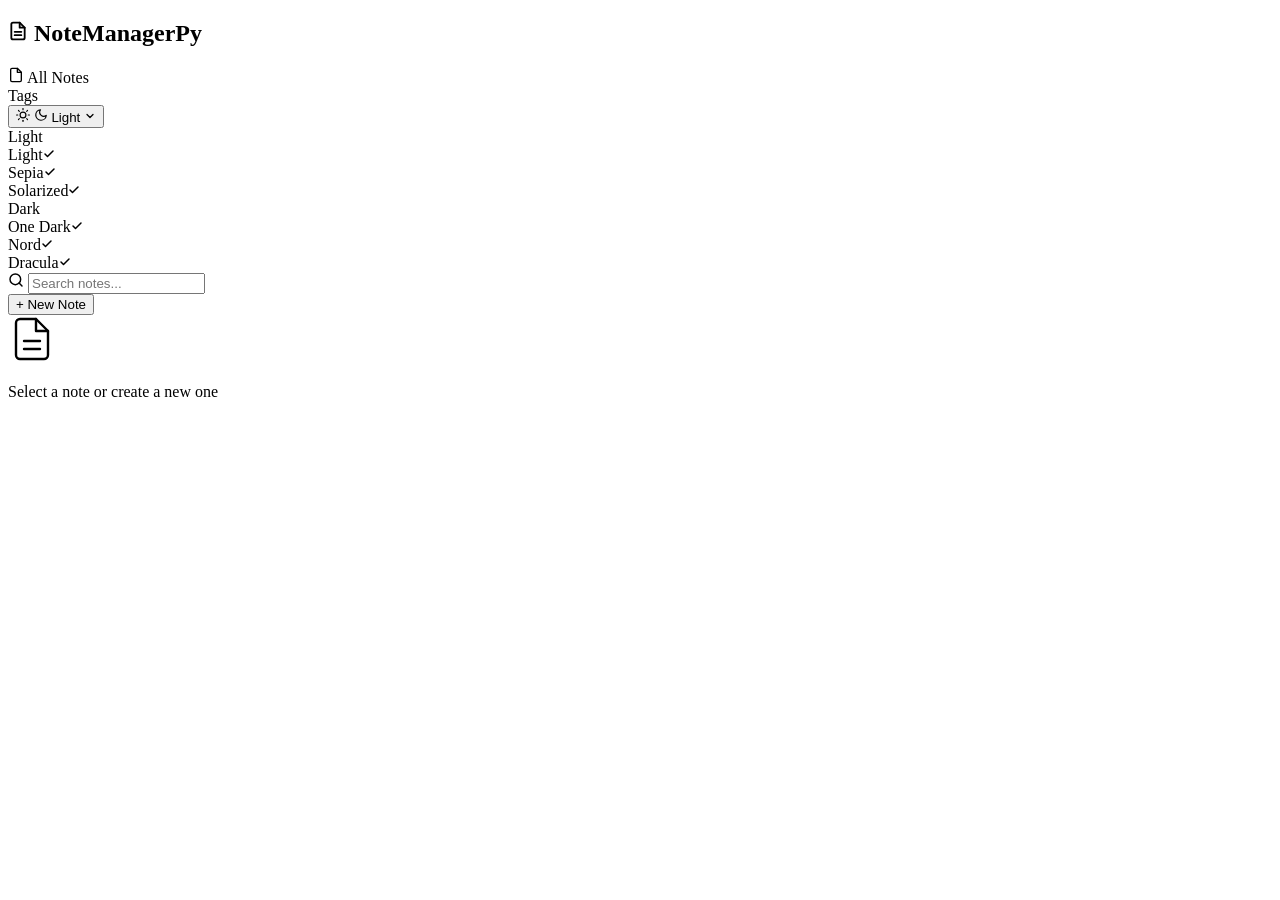
==== src/templates/index.html @ cfad1e3e "Initial commit: Flask note manager with three-panel SPA, 6 themes, portable onedir build" ====
<!DOCTYPE html>
<html lang="en" data-theme="light">
<head>
<meta charset="UTF-8">
<meta name="viewport" content="width=device-width, initial-scale=1.0">
<title>NoteManagerPy</title>
<link rel="icon" type="image/svg+xml" href="/static/icon.svg">
<link rel="alternate icon" href="/static/favicon.ico">
<link rel="stylesheet" href="/static/style.css">
</head>
<body>
<div id="app">
  <aside id="sidebar">
    <div class="sidebar-header">
      <h1><span class="logo-icon"><svg width="20" height="20" viewBox="0 0 24 24" fill="none" stroke="currentColor" stroke-width="2.2" stroke-linecap="round" stroke-linejoin="round"><path d="M14 2H6a2 2 0 0 0-2 2v16a2 2 0 0 0 2 2h12a2 2 0 0 0 2-2V8z"/><polyline points="14 2 14 8 20 8"/><line x1="16" y1="13" x2="8" y2="13"/><line x1="16" y1="17" x2="8" y2="17"/></svg></span> NoteManagerPy</h1>
    </div>
    <nav id="sidebar-nav">
      <div class="sidebar-item ripple active" data-tag="">
        <span class="item-icon"><svg width="16" height="16" viewBox="0 0 24 24" fill="none" stroke="currentColor" stroke-width="2" stroke-linecap="round" stroke-linejoin="round"><path d="M14 2H6a2 2 0 0 0-2 2v16a2 2 0 0 0 2 2h12a2 2 0 0 0 2-2V8z"/><polyline points="14 2 14 8 20 8"/></svg></span>
        All Notes
        <span class="count" id="all-count"></span>
      </div>
      <div class="sidebar-divider"></div>
      <div class="sidebar-label">Tags</div>
      <div id="tag-list"></div>
    </nav>
    <div class="sidebar-footer">
      <div class="theme-switcher">
        <button class="theme-btn" id="theme-btn">
          <svg class="icon-sun" width="14" height="14" viewBox="0 0 24 24" fill="none" stroke="currentColor" stroke-width="2" stroke-linecap="round" stroke-linejoin="round"><circle cx="12" cy="12" r="5"/><line x1="12" y1="1" x2="12" y2="3"/><line x1="12" y1="21" x2="12" y2="23"/><line x1="4.22" y1="4.22" x2="5.64" y2="5.64"/><line x1="18.36" y1="18.36" x2="19.78" y2="19.78"/><line x1="1" y1="12" x2="3" y2="12"/><line x1="21" y1="12" x2="23" y2="12"/><line x1="4.22" y1="19.78" x2="5.64" y2="18.36"/><line x1="18.36" y1="5.64" x2="19.78" y2="4.22"/></svg>
          <svg class="icon-moon" width="14" height="14" viewBox="0 0 24 24" fill="none" stroke="currentColor" stroke-width="2" stroke-linecap="round" stroke-linejoin="round"><path d="M21 12.79A9 9 0 1 1 11.21 3 7 7 0 0 0 21 12.79z"/></svg>
          <span id="theme-label">Light</span>
          <svg class="chevron" width="12" height="12" viewBox="0 0 24 24" fill="none" stroke="currentColor" stroke-width="2.5" stroke-linecap="round" stroke-linejoin="round"><polyline points="6 9 12 15 18 9"/></svg>
        </button>
        <div class="theme-dropdown" id="theme-dropdown">
          <div class="theme-group-label">Light</div>
          <div class="theme-option active" data-theme="light"><span class="theme-swatch" style="background:#f5f5f7;border-color:#b0b0b4"></span>Light<span class="check"><svg width="12" height="12" viewBox="0 0 24 24" fill="none" stroke="currentColor" stroke-width="3" stroke-linecap="round" stroke-linejoin="round"><polyline points="20 6 9 17 4 12"/></svg></span></div>
          <div class="theme-option" data-theme="sepia"><span class="theme-swatch" style="background:#fbf7f0;border-color:#e0d5c4"></span>Sepia<span class="check"><svg width="12" height="12" viewBox="0 0 24 24" fill="none" stroke="currentColor" stroke-width="3" stroke-linecap="round" stroke-linejoin="round"><polyline points="20 6 9 17 4 12"/></svg></span></div>
          <div class="theme-option" data-theme="solarized-light"><span class="theme-swatch" style="background:#fdf6e3;border-color:#cdc7b3"></span>Solarized<span class="check"><svg width="12" height="12" viewBox="0 0 24 24" fill="none" stroke="currentColor" stroke-width="3" stroke-linecap="round" stroke-linejoin="round"><polyline points="20 6 9 17 4 12"/></svg></span></div>
          <div class="theme-group-label">Dark</div>
          <div class="theme-option" data-theme="one-dark"><span class="theme-swatch" style="background:#21252b;border-color:#3e4451"></span>One Dark<span class="check"><svg width="12" height="12" viewBox="0 0 24 24" fill="none" stroke="currentColor" stroke-width="3" stroke-linecap="round" stroke-linejoin="round"><polyline points="20 6 9 17 4 12"/></svg></span></div>
          <div class="theme-option" data-theme="nord"><span class="theme-swatch" style="background:#3b4252;border-color:#4c566a"></span>Nord<span class="check"><svg width="12" height="12" viewBox="0 0 24 24" fill="none" stroke="currentColor" stroke-width="3" stroke-linecap="round" stroke-linejoin="round"><polyline points="20 6 9 17 4 12"/></svg></span></div>
          <div class="theme-option" data-theme="dracula"><span class="theme-swatch" style="background:#1e1f29;border-color:#3d3e4f"></span>Dracula<span class="check"><svg width="12" height="12" viewBox="0 0 24 24" fill="none" stroke="currentColor" stroke-width="3" stroke-linecap="round" stroke-linejoin="round"><polyline points="20 6 9 17 4 12"/></svg></span></div>
        </div>
      </div>
    </div>
  </aside>

  <main id="main">
    <header class="main-header">
      <div class="search-wrap">
        <svg class="search-icon" width="16" height="16" viewBox="0 0 24 24" fill="none" stroke="currentColor" stroke-width="2.2" stroke-linecap="round" stroke-linejoin="round"><circle cx="11" cy="11" r="8"/><line x1="21" y1="21" x2="16.65" y2="16.65"/></svg>
        <input type="text" id="search-input" placeholder="Search notes..." autocomplete="off">
      </div>
      <button id="new-note-btn">+ New Note</button>
    </header>
    <div id="note-list"></div>
  </main>

  <section id="editor">
    <div id="editor-empty">
      <div class="empty-icon"><svg width="48" height="48" viewBox="0 0 24 24" fill="none" stroke="currentColor" stroke-width="1.2" stroke-linecap="round" stroke-linejoin="round"><path d="M14 2H6a2 2 0 0 0-2 2v16a2 2 0 0 0 2 2h12a2 2 0 0 0 2-2V8z"/><polyline points="14 2 14 8 20 8"/><line x1="16" y1="13" x2="8" y2="13"/><line x1="16" y1="17" x2="8" y2="17"/></svg></div>
      <p>Select a note or create a new one</p>
    </div>

    <div id="editor-content" style="display:none">
      <div class="editor-top">
        <input type="text" id="note-title" placeholder="Untitled" autocomplete="off">
        <div id="note-tags">
          <div id="tag-pills"></div>
          <input type="text" id="tag-input" placeholder="Add tag..." autocomplete="off">
          <div id="tag-suggestions" class="suggestions" style="display:none"></div>
        </div>
      </div>

      <div class="editor-toolbar">
        <div class="toolbar-left">
          <button class="tb-btn active" data-mode="edit">
            <svg width="15" height="15" viewBox="0 0 24 24" fill="none" stroke="currentColor" stroke-width="2" stroke-linecap="round" stroke-linejoin="round"><path d="M11 4H4a2 2 0 0 0-2 2v14a2 2 0 0 0 2 2h14a2 2 0 0 0 2-2v-7"/><path d="M18.5 2.5a2.121 2.121 0 0 1 3 3L12 15l-4 1 1-4 9.5-9.5z"/></svg>
            Edit
          </button>
          <button class="tb-btn" data-mode="preview">
            <svg width="15" height="15" viewBox="0 0 24 24" fill="none" stroke="currentColor" stroke-width="2" stroke-linecap="round" stroke-linejoin="round"><path d="M1 12s4-8 11-8 11 8 11 8-4 8-11 8-11-8-11-8z"/><circle cx="12" cy="12" r="3"/></svg>
            Preview
          </button>
        </div>
        <div class="toolbar-right">
          <span id="save-status"></span>
          <button id="delete-btn" class="btn-danger" title="Delete note">
            <svg width="15" height="15" viewBox="0 0 24 24" fill="none" stroke="currentColor" stroke-width="2" stroke-linecap="round" stroke-linejoin="round"><polyline points="3 6 5 6 21 6"/><path d="M19 6v14a2 2 0 0 1-2 2H7a2 2 0 0 1-2-2V6m3 0V4a2 2 0 0 1 2-2h4a2 2 0 0 1 2 2v2"/></svg>
          </button>
        </div>
      </div>

      <textarea id="note-content" placeholder="Start writing..."></textarea>
      <div id="note-preview" style="display:none" class="markdown-body"></div>
    </div>
  </section>
</div>

<script src="/static/script.js"></script>
</body>
</html>
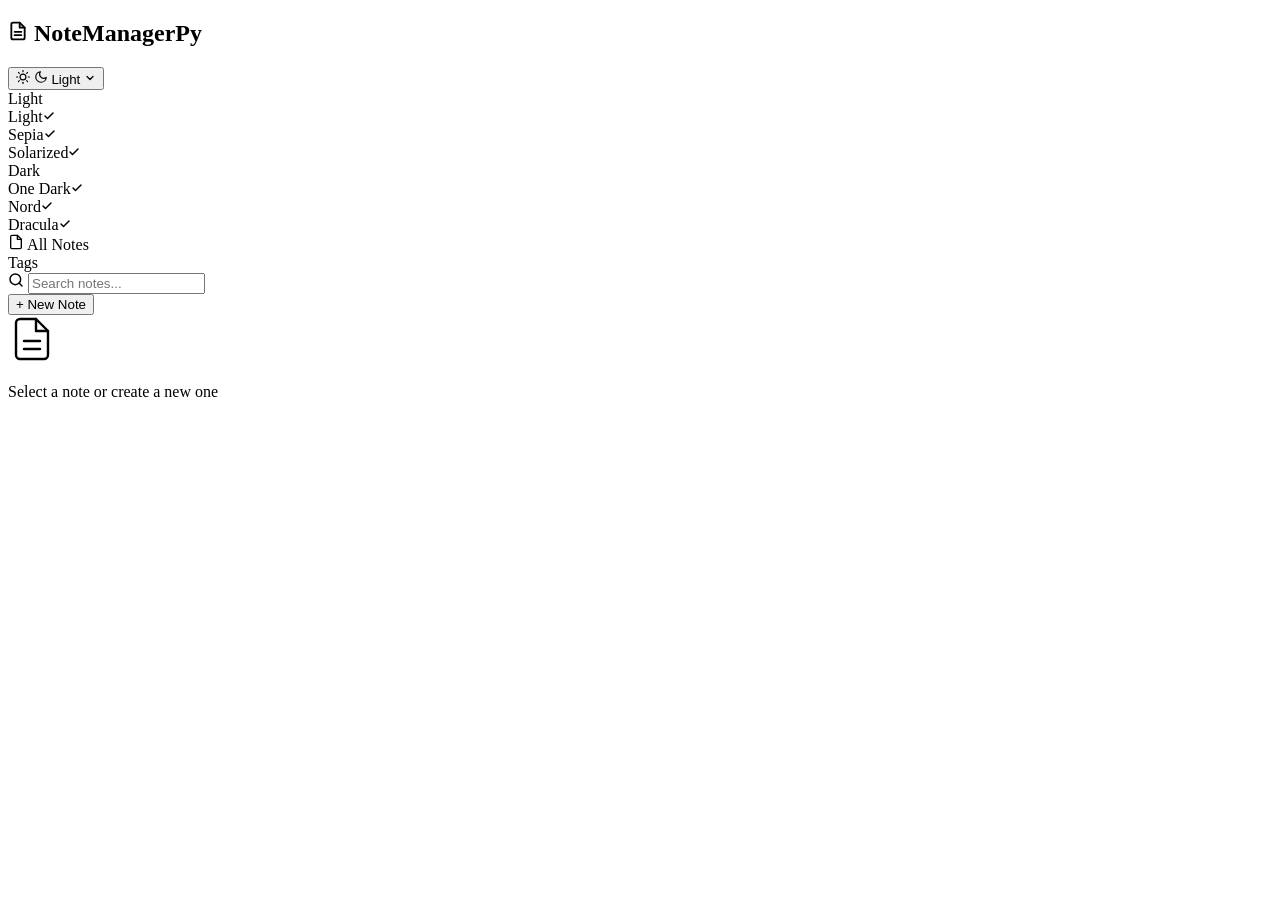
==== commit 69359b2e: "update 1. theme switcher moved to top for better access 2. heartbeat implemented to kill the process" ====
--- a/src/templates/index.html
+++ b/src/templates/index.html
@@ -14,6 +14,24 @@
     <div class="sidebar-header">
       <h1><span class="logo-icon"><svg width="20" height="20" viewBox="0 0 24 24" fill="none" stroke="currentColor" stroke-width="2.2" stroke-linecap="round" stroke-linejoin="round"><path d="M14 2H6a2 2 0 0 0-2 2v16a2 2 0 0 0 2 2h12a2 2 0 0 0 2-2V8z"/><polyline points="14 2 14 8 20 8"/><line x1="16" y1="13" x2="8" y2="13"/><line x1="16" y1="17" x2="8" y2="17"/></svg></span> NoteManagerPy</h1>
     </div>
+    <div class="theme-switcher">
+      <button class="theme-btn" id="theme-btn">
+        <svg class="icon-sun" width="14" height="14" viewBox="0 0 24 24" fill="none" stroke="currentColor" stroke-width="2" stroke-linecap="round" stroke-linejoin="round"><circle cx="12" cy="12" r="5"/><line x1="12" y1="1" x2="12" y2="3"/><line x1="12" y1="21" x2="12" y2="23"/><line x1="4.22" y1="4.22" x2="5.64" y2="5.64"/><line x1="18.36" y1="18.36" x2="19.78" y2="19.78"/><line x1="1" y1="12" x2="3" y2="12"/><line x1="21" y1="12" x2="23" y2="12"/><line x1="4.22" y1="19.78" x2="5.64" y2="18.36"/><line x1="18.36" y1="5.64" x2="19.78" y2="4.22"/></svg>
+        <svg class="icon-moon" width="14" height="14" viewBox="0 0 24 24" fill="none" stroke="currentColor" stroke-width="2" stroke-linecap="round" stroke-linejoin="round"><path d="M21 12.79A9 9 0 1 1 11.21 3 7 7 0 0 0 21 12.79z"/></svg>
+        <span id="theme-label">Light</span>
+        <svg class="chevron" width="12" height="12" viewBox="0 0 24 24" fill="none" stroke="currentColor" stroke-width="2.5" stroke-linecap="round" stroke-linejoin="round"><polyline points="6 9 12 15 18 9"/></svg>
+      </button>
+      <div class="theme-dropdown" id="theme-dropdown">
+        <div class="theme-group-label">Light</div>
+        <div class="theme-option active" data-theme="light"><span class="theme-swatch" style="background:#f5f5f7;border-color:#b0b0b4"></span>Light<span class="check"><svg width="12" height="12" viewBox="0 0 24 24" fill="none" stroke="currentColor" stroke-width="3" stroke-linecap="round" stroke-linejoin="round"><polyline points="20 6 9 17 4 12"/></svg></span></div>
+        <div class="theme-option" data-theme="sepia"><span class="theme-swatch" style="background:#fbf7f0;border-color:#e0d5c4"></span>Sepia<span class="check"><svg width="12" height="12" viewBox="0 0 24 24" fill="none" stroke="currentColor" stroke-width="3" stroke-linecap="round" stroke-linejoin="round"><polyline points="20 6 9 17 4 12"/></svg></span></div>
+        <div class="theme-option" data-theme="solarized-light"><span class="theme-swatch" style="background:#fdf6e3;border-color:#cdc7b3"></span>Solarized<span class="check"><svg width="12" height="12" viewBox="0 0 24 24" fill="none" stroke="currentColor" stroke-width="3" stroke-linecap="round" stroke-linejoin="round"><polyline points="20 6 9 17 4 12"/></svg></span></div>
+        <div class="theme-group-label">Dark</div>
+        <div class="theme-option" data-theme="one-dark"><span class="theme-swatch" style="background:#21252b;border-color:#3e4451"></span>One Dark<span class="check"><svg width="12" height="12" viewBox="0 0 24 24" fill="none" stroke="currentColor" stroke-width="3" stroke-linecap="round" stroke-linejoin="round"><polyline points="20 6 9 17 4 12"/></svg></span></div>
+        <div class="theme-option" data-theme="nord"><span class="theme-swatch" style="background:#3b4252;border-color:#4c566a"></span>Nord<span class="check"><svg width="12" height="12" viewBox="0 0 24 24" fill="none" stroke="currentColor" stroke-width="3" stroke-linecap="round" stroke-linejoin="round"><polyline points="20 6 9 17 4 12"/></svg></span></div>
+        <div class="theme-option" data-theme="dracula"><span class="theme-swatch" style="background:#1e1f29;border-color:#3d3e4f"></span>Dracula<span class="check"><svg width="12" height="12" viewBox="0 0 24 24" fill="none" stroke="currentColor" stroke-width="3" stroke-linecap="round" stroke-linejoin="round"><polyline points="20 6 9 17 4 12"/></svg></span></div>
+      </div>
+    </div>
     <nav id="sidebar-nav">
       <div class="sidebar-item ripple active" data-tag="">
         <span class="item-icon"><svg width="16" height="16" viewBox="0 0 24 24" fill="none" stroke="currentColor" stroke-width="2" stroke-linecap="round" stroke-linejoin="round"><path d="M14 2H6a2 2 0 0 0-2 2v16a2 2 0 0 0 2 2h12a2 2 0 0 0 2-2V8z"/><polyline points="14 2 14 8 20 8"/></svg></span>
@@ -24,26 +42,6 @@
       <div class="sidebar-label">Tags</div>
       <div id="tag-list"></div>
     </nav>
-    <div class="sidebar-footer">
-      <div class="theme-switcher">
-        <button class="theme-btn" id="theme-btn">
-          <svg class="icon-sun" width="14" height="14" viewBox="0 0 24 24" fill="none" stroke="currentColor" stroke-width="2" stroke-linecap="round" stroke-linejoin="round"><circle cx="12" cy="12" r="5"/><line x1="12" y1="1" x2="12" y2="3"/><line x1="12" y1="21" x2="12" y2="23"/><line x1="4.22" y1="4.22" x2="5.64" y2="5.64"/><line x1="18.36" y1="18.36" x2="19.78" y2="19.78"/><line x1="1" y1="12" x2="3" y2="12"/><line x1="21" y1="12" x2="23" y2="12"/><line x1="4.22" y1="19.78" x2="5.64" y2="18.36"/><line x1="18.36" y1="5.64" x2="19.78" y2="4.22"/></svg>
-          <svg class="icon-moon" width="14" height="14" viewBox="0 0 24 24" fill="none" stroke="currentColor" stroke-width="2" stroke-linecap="round" stroke-linejoin="round"><path d="M21 12.79A9 9 0 1 1 11.21 3 7 7 0 0 0 21 12.79z"/></svg>
-          <span id="theme-label">Light</span>
-          <svg class="chevron" width="12" height="12" viewBox="0 0 24 24" fill="none" stroke="currentColor" stroke-width="2.5" stroke-linecap="round" stroke-linejoin="round"><polyline points="6 9 12 15 18 9"/></svg>
-        </button>
-        <div class="theme-dropdown" id="theme-dropdown">
-          <div class="theme-group-label">Light</div>
-          <div class="theme-option active" data-theme="light"><span class="theme-swatch" style="background:#f5f5f7;border-color:#b0b0b4"></span>Light<span class="check"><svg width="12" height="12" viewBox="0 0 24 24" fill="none" stroke="currentColor" stroke-width="3" stroke-linecap="round" stroke-linejoin="round"><polyline points="20 6 9 17 4 12"/></svg></span></div>
-          <div class="theme-option" data-theme="sepia"><span class="theme-swatch" style="background:#fbf7f0;border-color:#e0d5c4"></span>Sepia<span class="check"><svg width="12" height="12" viewBox="0 0 24 24" fill="none" stroke="currentColor" stroke-width="3" stroke-linecap="round" stroke-linejoin="round"><polyline points="20 6 9 17 4 12"/></svg></span></div>
-          <div class="theme-option" data-theme="solarized-light"><span class="theme-swatch" style="background:#fdf6e3;border-color:#cdc7b3"></span>Solarized<span class="check"><svg width="12" height="12" viewBox="0 0 24 24" fill="none" stroke="currentColor" stroke-width="3" stroke-linecap="round" stroke-linejoin="round"><polyline points="20 6 9 17 4 12"/></svg></span></div>
-          <div class="theme-group-label">Dark</div>
-          <div class="theme-option" data-theme="one-dark"><span class="theme-swatch" style="background:#21252b;border-color:#3e4451"></span>One Dark<span class="check"><svg width="12" height="12" viewBox="0 0 24 24" fill="none" stroke="currentColor" stroke-width="3" stroke-linecap="round" stroke-linejoin="round"><polyline points="20 6 9 17 4 12"/></svg></span></div>
-          <div class="theme-option" data-theme="nord"><span class="theme-swatch" style="background:#3b4252;border-color:#4c566a"></span>Nord<span class="check"><svg width="12" height="12" viewBox="0 0 24 24" fill="none" stroke="currentColor" stroke-width="3" stroke-linecap="round" stroke-linejoin="round"><polyline points="20 6 9 17 4 12"/></svg></span></div>
-          <div class="theme-option" data-theme="dracula"><span class="theme-swatch" style="background:#1e1f29;border-color:#3d3e4f"></span>Dracula<span class="check"><svg width="12" height="12" viewBox="0 0 24 24" fill="none" stroke="currentColor" stroke-width="3" stroke-linecap="round" stroke-linejoin="round"><polyline points="20 6 9 17 4 12"/></svg></span></div>
-        </div>
-      </div>
-    </div>
   </aside>
 
   <main id="main">
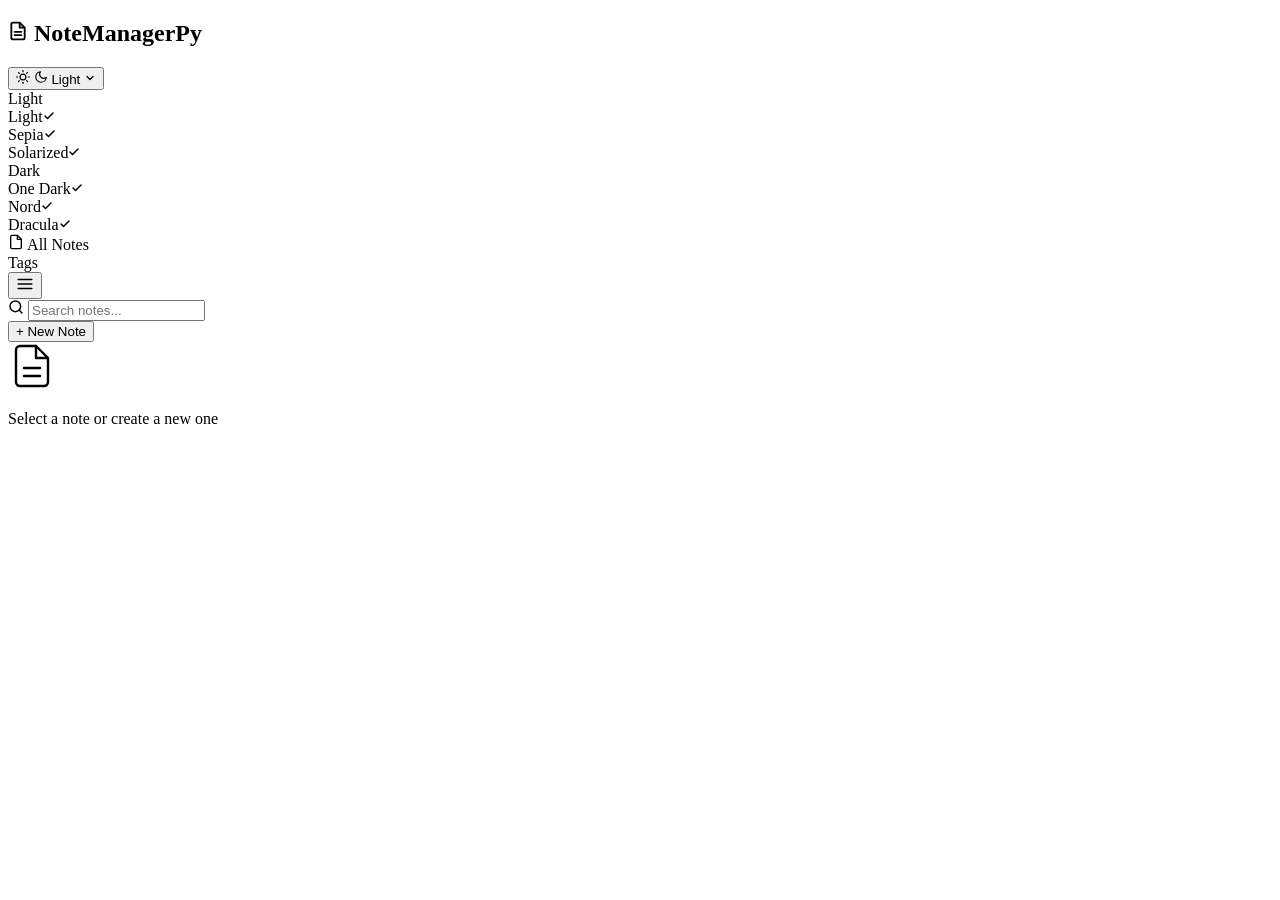
==== commit 500f00ba: "updated build 1. Complete responsive redesign 2. New minimal logo 3. Button added for Markdown synta" ====
--- a/src/templates/index.html
+++ b/src/templates/index.html
@@ -10,6 +10,7 @@
 </head>
 <body>
 <div id="app">
+  <div id="sidebar-backdrop"></div>
   <aside id="sidebar">
     <div class="sidebar-header">
       <h1><span class="logo-icon"><svg width="20" height="20" viewBox="0 0 24 24" fill="none" stroke="currentColor" stroke-width="2.2" stroke-linecap="round" stroke-linejoin="round"><path d="M14 2H6a2 2 0 0 0-2 2v16a2 2 0 0 0 2 2h12a2 2 0 0 0 2-2V8z"/><polyline points="14 2 14 8 20 8"/><line x1="16" y1="13" x2="8" y2="13"/><line x1="16" y1="17" x2="8" y2="17"/></svg></span> NoteManagerPy</h1>
@@ -23,13 +24,13 @@
       </button>
       <div class="theme-dropdown" id="theme-dropdown">
         <div class="theme-group-label">Light</div>
-        <div class="theme-option active" data-theme="light"><span class="theme-swatch" style="background:#f5f5f7;border-color:#b0b0b4"></span>Light<span class="check"><svg width="12" height="12" viewBox="0 0 24 24" fill="none" stroke="currentColor" stroke-width="3" stroke-linecap="round" stroke-linejoin="round"><polyline points="20 6 9 17 4 12"/></svg></span></div>
-        <div class="theme-option" data-theme="sepia"><span class="theme-swatch" style="background:#fbf7f0;border-color:#e0d5c4"></span>Sepia<span class="check"><svg width="12" height="12" viewBox="0 0 24 24" fill="none" stroke="currentColor" stroke-width="3" stroke-linecap="round" stroke-linejoin="round"><polyline points="20 6 9 17 4 12"/></svg></span></div>
-        <div class="theme-option" data-theme="solarized-light"><span class="theme-swatch" style="background:#fdf6e3;border-color:#cdc7b3"></span>Solarized<span class="check"><svg width="12" height="12" viewBox="0 0 24 24" fill="none" stroke="currentColor" stroke-width="3" stroke-linecap="round" stroke-linejoin="round"><polyline points="20 6 9 17 4 12"/></svg></span></div>
+        <div class="theme-option active" data-value="light"><span class="theme-swatch" style="background:#f5f5f7;border-color:#b0b0b4"></span>Light<span class="check"><svg width="12" height="12" viewBox="0 0 24 24" fill="none" stroke="currentColor" stroke-width="3" stroke-linecap="round" stroke-linejoin="round"><polyline points="20 6 9 17 4 12"/></svg></span></div>
+        <div class="theme-option" data-value="sepia"><span class="theme-swatch" style="background:#fbf7f0;border-color:#e0d5c4"></span>Sepia<span class="check"><svg width="12" height="12" viewBox="0 0 24 24" fill="none" stroke="currentColor" stroke-width="3" stroke-linecap="round" stroke-linejoin="round"><polyline points="20 6 9 17 4 12"/></svg></span></div>
+        <div class="theme-option" data-value="solarized-light"><span class="theme-swatch" style="background:#fdf6e3;border-color:#cdc7b3"></span>Solarized<span class="check"><svg width="12" height="12" viewBox="0 0 24 24" fill="none" stroke="currentColor" stroke-width="3" stroke-linecap="round" stroke-linejoin="round"><polyline points="20 6 9 17 4 12"/></svg></span></div>
         <div class="theme-group-label">Dark</div>
-        <div class="theme-option" data-theme="one-dark"><span class="theme-swatch" style="background:#21252b;border-color:#3e4451"></span>One Dark<span class="check"><svg width="12" height="12" viewBox="0 0 24 24" fill="none" stroke="currentColor" stroke-width="3" stroke-linecap="round" stroke-linejoin="round"><polyline points="20 6 9 17 4 12"/></svg></span></div>
-        <div class="theme-option" data-theme="nord"><span class="theme-swatch" style="background:#3b4252;border-color:#4c566a"></span>Nord<span class="check"><svg width="12" height="12" viewBox="0 0 24 24" fill="none" stroke="currentColor" stroke-width="3" stroke-linecap="round" stroke-linejoin="round"><polyline points="20 6 9 17 4 12"/></svg></span></div>
-        <div class="theme-option" data-theme="dracula"><span class="theme-swatch" style="background:#1e1f29;border-color:#3d3e4f"></span>Dracula<span class="check"><svg width="12" height="12" viewBox="0 0 24 24" fill="none" stroke="currentColor" stroke-width="3" stroke-linecap="round" stroke-linejoin="round"><polyline points="20 6 9 17 4 12"/></svg></span></div>
+        <div class="theme-option" data-value="one-dark"><span class="theme-swatch" style="background:#21252b;border-color:#3e4451"></span>One Dark<span class="check"><svg width="12" height="12" viewBox="0 0 24 24" fill="none" stroke="currentColor" stroke-width="3" stroke-linecap="round" stroke-linejoin="round"><polyline points="20 6 9 17 4 12"/></svg></span></div>
+        <div class="theme-option" data-value="nord"><span class="theme-swatch" style="background:#3b4252;border-color:#4c566a"></span>Nord<span class="check"><svg width="12" height="12" viewBox="0 0 24 24" fill="none" stroke="currentColor" stroke-width="3" stroke-linecap="round" stroke-linejoin="round"><polyline points="20 6 9 17 4 12"/></svg></span></div>
+        <div class="theme-option" data-value="dracula"><span class="theme-swatch" style="background:#1e1f29;border-color:#3d3e4f"></span>Dracula<span class="check"><svg width="12" height="12" viewBox="0 0 24 24" fill="none" stroke="currentColor" stroke-width="3" stroke-linecap="round" stroke-linejoin="round"><polyline points="20 6 9 17 4 12"/></svg></span></div>
       </div>
     </div>
     <nav id="sidebar-nav">
@@ -46,6 +47,9 @@
 
   <main id="main">
     <header class="main-header">
+      <button id="menu-btn">
+        <svg width="18" height="18" viewBox="0 0 24 24" fill="none" stroke="currentColor" stroke-width="2.2" stroke-linecap="round" stroke-linejoin="round"><line x1="3" y1="12" x2="21" y2="12"/><line x1="3" y1="6" x2="21" y2="6"/><line x1="3" y1="18" x2="21" y2="18"/></svg>
+      </button>
       <div class="search-wrap">
         <svg class="search-icon" width="16" height="16" viewBox="0 0 24 24" fill="none" stroke="currentColor" stroke-width="2.2" stroke-linecap="round" stroke-linejoin="round"><circle cx="11" cy="11" r="8"/><line x1="21" y1="21" x2="16.65" y2="16.65"/></svg>
         <input type="text" id="search-input" placeholder="Search notes..." autocomplete="off">
@@ -81,6 +85,10 @@
             <svg width="15" height="15" viewBox="0 0 24 24" fill="none" stroke="currentColor" stroke-width="2" stroke-linecap="round" stroke-linejoin="round"><path d="M1 12s4-8 11-8 11 8 11 8-4 8-11 8-11-8-11-8z"/><circle cx="12" cy="12" r="3"/></svg>
             Preview
           </button>
+          <button id="md-help-btn" class="tb-btn" title="Markdown syntax help">
+            <svg width="15" height="15" viewBox="0 0 24 24" fill="none" stroke="currentColor" stroke-width="2" stroke-linecap="round" stroke-linejoin="round"><circle cx="12" cy="12" r="10"/><path d="M9.09 9a3 3 0 0 1 5.83 1c0 2-3 3-3 3"/><line x1="12" y1="17" x2="12.01" y2="17"/></svg>
+            Markdown
+          </button>
         </div>
         <div class="toolbar-right">
           <span id="save-status"></span>
@@ -96,6 +104,34 @@
   </section>
 </div>
 
+<div id="markdown-modal" class="modal-backdrop" style="display:none">
+  <div class="modal">
+    <div class="modal-header">
+      <h2>Markdown Syntax</h2>
+      <button class="modal-close">&times;</button>
+    </div>
+    <div class="modal-content">
+      <table class="md-help-table">
+        <tr><th>Element</th><th>Syntax</th></tr>
+        <tr><td>Heading 1</td><td><code># text</code></td></tr>
+        <tr><td>Heading 2</td><td><code>## text</code></td></tr>
+        <tr><td>Heading 3</td><td><code>### text</code></td></tr>
+        <tr><td>Bold</td><td><code>**text**</code></td></tr>
+        <tr><td>Italic</td><td><code>*text*</code></td></tr>
+        <tr><td>Strikethrough</td><td><code>~~text~~</code></td></tr>
+        <tr><td>Unordered List</td><td><code>- item</code></td></tr>
+        <tr><td>Ordered List</td><td><code>1. item</code></td></tr>
+        <tr><td>Link</td><td><code>[text](url)</code></td></tr>
+        <tr><td>Image</td><td><code>![alt](url)</code></td></tr>
+        <tr><td>Inline Code</td><td><code>`code`</code></td></tr>
+        <tr><td>Code Block</td><td><code>```<br>code<br>```</code></td></tr>
+        <tr><td>Blockquote</td><td><code>&gt; quote</code></td></tr>
+        <tr><td>Horizontal Rule</td><td><code>---</code></td></tr>
+      </table>
+    </div>
+  </div>
+</div>
+
 <script src="/static/script.js"></script>
 </body>
 </html>
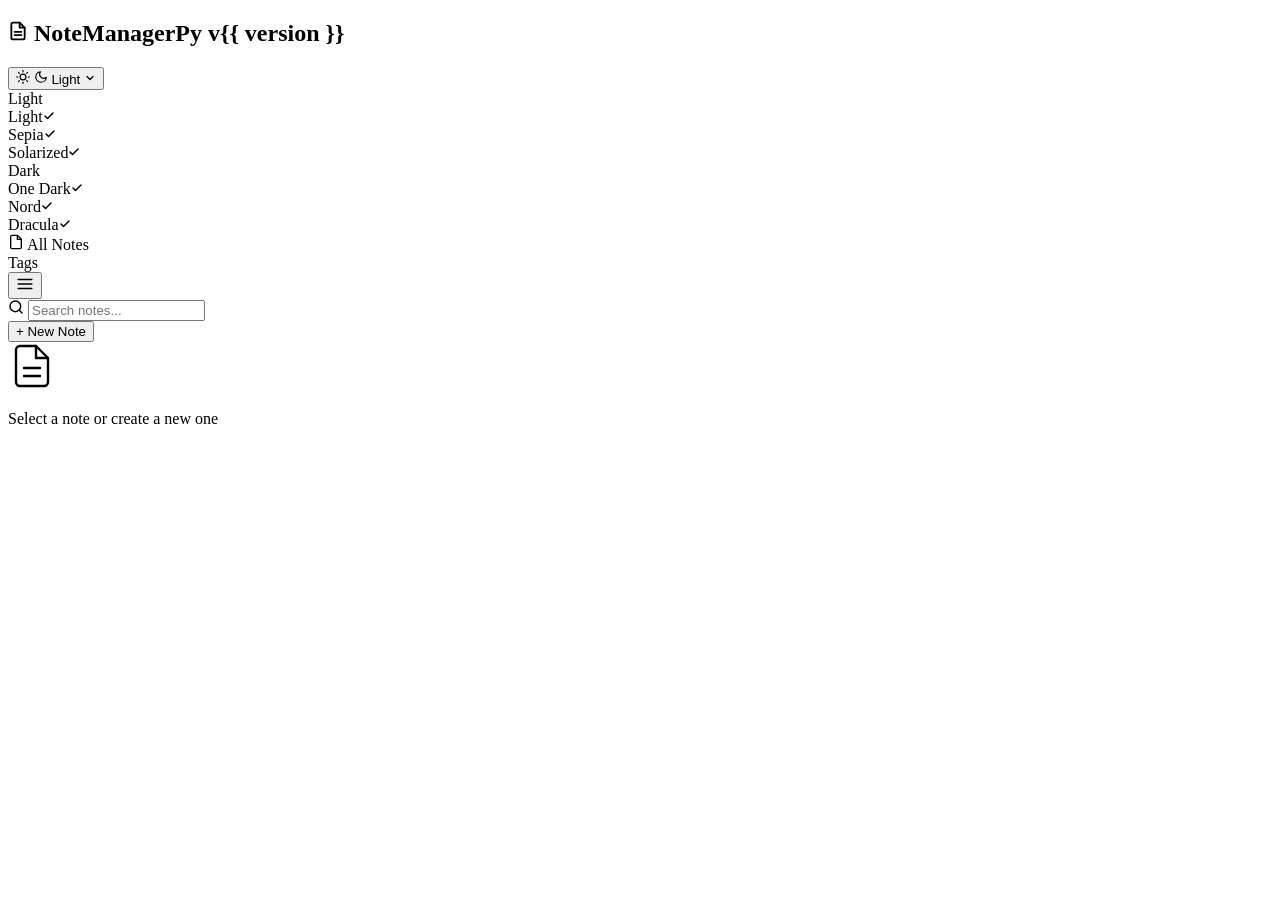
==== commit 033b6368: "Build upate 1. Theme edited to make the UI aesthetically pleasing 2. Inter fonts for the UI and Jetb" ====
--- a/src/templates/index.html
+++ b/src/templates/index.html
@@ -13,7 +13,7 @@
   <div id="sidebar-backdrop"></div>
   <aside id="sidebar">
     <div class="sidebar-header">
-      <h1><span class="logo-icon"><svg width="20" height="20" viewBox="0 0 24 24" fill="none" stroke="currentColor" stroke-width="2.2" stroke-linecap="round" stroke-linejoin="round"><path d="M14 2H6a2 2 0 0 0-2 2v16a2 2 0 0 0 2 2h12a2 2 0 0 0 2-2V8z"/><polyline points="14 2 14 8 20 8"/><line x1="16" y1="13" x2="8" y2="13"/><line x1="16" y1="17" x2="8" y2="17"/></svg></span> NoteManagerPy</h1>
+      <h1><span class="logo-icon"><svg width="20" height="20" viewBox="0 0 24 24" fill="none" stroke="currentColor" stroke-width="2.2" stroke-linecap="round" stroke-linejoin="round"><path d="M14 2H6a2 2 0 0 0-2 2v16a2 2 0 0 0 2 2h12a2 2 0 0 0 2-2V8z"/><polyline points="14 2 14 8 20 8"/><line x1="16" y1="13" x2="8" y2="13"/><line x1="16" y1="17" x2="8" y2="17"/></svg></span> NoteManagerPy <span class="version-badge">v{{ version }}</span></h1>
     </div>
     <div class="theme-switcher">
       <button class="theme-btn" id="theme-btn">
@@ -46,6 +46,11 @@
   </aside>
 
   <main id="main">
+    <div id="update-banner" class="update-banner" style="display:none">
+      <span class="update-banner-text"></span>
+      <a class="update-banner-link" target="_blank" rel="noopener">Download</a>
+      <button class="update-banner-close">&times;</button>
+    </div>
     <header class="main-header">
       <button id="menu-btn">
         <svg width="18" height="18" viewBox="0 0 24 24" fill="none" stroke="currentColor" stroke-width="2.2" stroke-linecap="round" stroke-linejoin="round"><line x1="3" y1="12" x2="21" y2="12"/><line x1="3" y1="6" x2="21" y2="6"/><line x1="3" y1="18" x2="21" y2="18"/></svg>
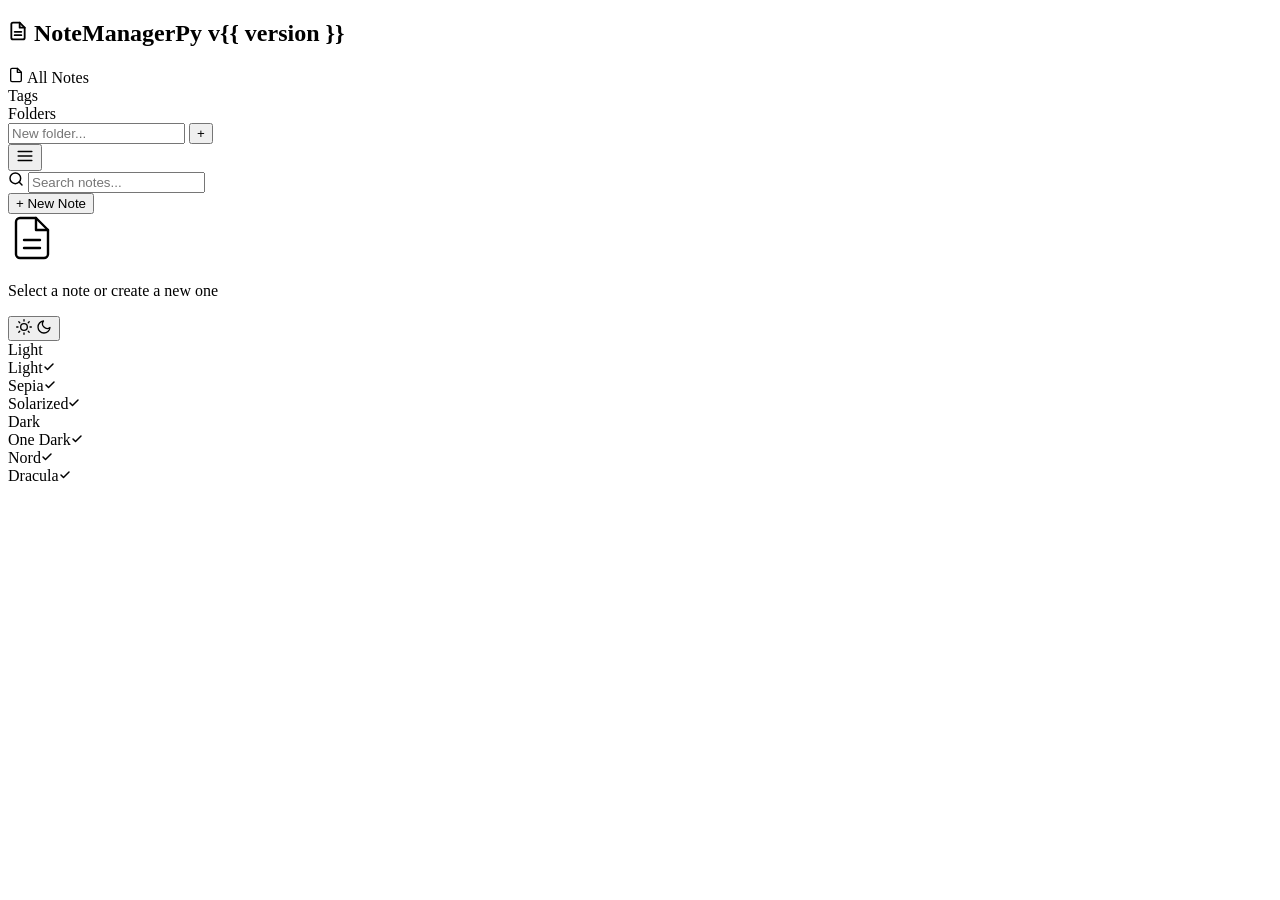
==== commit 5a782dd3: "Added Folders feature" ====
--- a/src/templates/index.html
+++ b/src/templates/index.html
@@ -15,24 +15,6 @@
     <div class="sidebar-header">
       <h1><span class="logo-icon"><svg width="20" height="20" viewBox="0 0 24 24" fill="none" stroke="currentColor" stroke-width="2.2" stroke-linecap="round" stroke-linejoin="round"><path d="M14 2H6a2 2 0 0 0-2 2v16a2 2 0 0 0 2 2h12a2 2 0 0 0 2-2V8z"/><polyline points="14 2 14 8 20 8"/><line x1="16" y1="13" x2="8" y2="13"/><line x1="16" y1="17" x2="8" y2="17"/></svg></span> NoteManagerPy <span class="version-badge">v{{ version }}</span></h1>
     </div>
-    <div class="theme-switcher">
-      <button class="theme-btn" id="theme-btn">
-        <svg class="icon-sun" width="14" height="14" viewBox="0 0 24 24" fill="none" stroke="currentColor" stroke-width="2" stroke-linecap="round" stroke-linejoin="round"><circle cx="12" cy="12" r="5"/><line x1="12" y1="1" x2="12" y2="3"/><line x1="12" y1="21" x2="12" y2="23"/><line x1="4.22" y1="4.22" x2="5.64" y2="5.64"/><line x1="18.36" y1="18.36" x2="19.78" y2="19.78"/><line x1="1" y1="12" x2="3" y2="12"/><line x1="21" y1="12" x2="23" y2="12"/><line x1="4.22" y1="19.78" x2="5.64" y2="18.36"/><line x1="18.36" y1="5.64" x2="19.78" y2="4.22"/></svg>
-        <svg class="icon-moon" width="14" height="14" viewBox="0 0 24 24" fill="none" stroke="currentColor" stroke-width="2" stroke-linecap="round" stroke-linejoin="round"><path d="M21 12.79A9 9 0 1 1 11.21 3 7 7 0 0 0 21 12.79z"/></svg>
-        <span id="theme-label">Light</span>
-        <svg class="chevron" width="12" height="12" viewBox="0 0 24 24" fill="none" stroke="currentColor" stroke-width="2.5" stroke-linecap="round" stroke-linejoin="round"><polyline points="6 9 12 15 18 9"/></svg>
-      </button>
-      <div class="theme-dropdown" id="theme-dropdown">
-        <div class="theme-group-label">Light</div>
-        <div class="theme-option active" data-value="light"><span class="theme-swatch" style="background:#f5f5f7;border-color:#b0b0b4"></span>Light<span class="check"><svg width="12" height="12" viewBox="0 0 24 24" fill="none" stroke="currentColor" stroke-width="3" stroke-linecap="round" stroke-linejoin="round"><polyline points="20 6 9 17 4 12"/></svg></span></div>
-        <div class="theme-option" data-value="sepia"><span class="theme-swatch" style="background:#fbf7f0;border-color:#e0d5c4"></span>Sepia<span class="check"><svg width="12" height="12" viewBox="0 0 24 24" fill="none" stroke="currentColor" stroke-width="3" stroke-linecap="round" stroke-linejoin="round"><polyline points="20 6 9 17 4 12"/></svg></span></div>
-        <div class="theme-option" data-value="solarized-light"><span class="theme-swatch" style="background:#fdf6e3;border-color:#cdc7b3"></span>Solarized<span class="check"><svg width="12" height="12" viewBox="0 0 24 24" fill="none" stroke="currentColor" stroke-width="3" stroke-linecap="round" stroke-linejoin="round"><polyline points="20 6 9 17 4 12"/></svg></span></div>
-        <div class="theme-group-label">Dark</div>
-        <div class="theme-option" data-value="one-dark"><span class="theme-swatch" style="background:#21252b;border-color:#3e4451"></span>One Dark<span class="check"><svg width="12" height="12" viewBox="0 0 24 24" fill="none" stroke="currentColor" stroke-width="3" stroke-linecap="round" stroke-linejoin="round"><polyline points="20 6 9 17 4 12"/></svg></span></div>
-        <div class="theme-option" data-value="nord"><span class="theme-swatch" style="background:#3b4252;border-color:#4c566a"></span>Nord<span class="check"><svg width="12" height="12" viewBox="0 0 24 24" fill="none" stroke="currentColor" stroke-width="3" stroke-linecap="round" stroke-linejoin="round"><polyline points="20 6 9 17 4 12"/></svg></span></div>
-        <div class="theme-option" data-value="dracula"><span class="theme-swatch" style="background:#1e1f29;border-color:#3d3e4f"></span>Dracula<span class="check"><svg width="12" height="12" viewBox="0 0 24 24" fill="none" stroke="currentColor" stroke-width="3" stroke-linecap="round" stroke-linejoin="round"><polyline points="20 6 9 17 4 12"/></svg></span></div>
-      </div>
-    </div>
     <nav id="sidebar-nav">
       <div class="sidebar-item ripple active" data-tag="">
         <span class="item-icon"><svg width="16" height="16" viewBox="0 0 24 24" fill="none" stroke="currentColor" stroke-width="2" stroke-linecap="round" stroke-linejoin="round"><path d="M14 2H6a2 2 0 0 0-2 2v16a2 2 0 0 0 2 2h12a2 2 0 0 0 2-2V8z"/><polyline points="14 2 14 8 20 8"/></svg></span>
@@ -42,6 +24,13 @@
       <div class="sidebar-divider"></div>
       <div class="sidebar-label">Tags</div>
       <div id="tag-list"></div>
+      <div class="sidebar-divider"></div>
+      <div class="sidebar-label">Folders</div>
+      <div id="folder-list"></div>
+      <div class="folder-create">
+        <input type="text" id="new-folder-input" placeholder="New folder..." autocomplete="off">
+        <button id="new-folder-btn">+</button>
+      </div>
     </nav>
   </aside>
 
@@ -77,6 +66,12 @@
           <div id="tag-pills"></div>
           <input type="text" id="tag-input" placeholder="Add tag..." autocomplete="off">
           <div id="tag-suggestions" class="suggestions" style="display:none"></div>
+          <div class="editor-folder-row">
+            <svg width="12" height="12" viewBox="0 0 24 24" fill="none" stroke="currentColor" stroke-width="2" stroke-linecap="round" stroke-linejoin="round"><path d="M22 19a2 2 0 01-2 2H4a2 2 0 01-2-2V5a2 2 0 012-2h5l2 3h9a2 2 0 012 2z"/></svg>
+            <select id="note-folder">
+              <option value="">No folder</option>
+            </select>
+          </div>
         </div>
       </div>
 
@@ -107,6 +102,38 @@
       <div id="note-preview" style="display:none" class="markdown-body"></div>
     </div>
   </section>
+</div>
+
+<div class="theme-switcher" id="theme-switcher">
+  <button class="theme-btn" id="theme-btn" title="Switch theme">
+    <svg class="icon-sun" width="16" height="16" viewBox="0 0 24 24" fill="none" stroke="currentColor" stroke-width="2" stroke-linecap="round" stroke-linejoin="round"><circle cx="12" cy="12" r="5"/><line x1="12" y1="1" x2="12" y2="3"/><line x1="12" y1="21" x2="12" y2="23"/><line x1="4.22" y1="4.22" x2="5.64" y2="5.64"/><line x1="18.36" y1="18.36" x2="19.78" y2="19.78"/><line x1="1" y1="12" x2="3" y2="12"/><line x1="21" y1="12" x2="23" y2="12"/><line x1="4.22" y1="19.78" x2="5.64" y2="18.36"/><line x1="18.36" y1="5.64" x2="19.78" y2="4.22"/></svg>
+    <svg class="icon-moon" width="16" height="16" viewBox="0 0 24 24" fill="none" stroke="currentColor" stroke-width="2" stroke-linecap="round" stroke-linejoin="round"><path d="M21 12.79A9 9 0 1 1 11.21 3 7 7 0 0 0 21 12.79z"/></svg>
+  </button>
+  <div class="theme-dropdown" id="theme-dropdown">
+    <div class="theme-group-label">Light</div>
+    <div class="theme-option active" data-value="light"><span class="theme-swatch" style="background:#f5f5f7;border-color:#b0b0b4"></span>Light<span class="check"><svg width="12" height="12" viewBox="0 0 24 24" fill="none" stroke="currentColor" stroke-width="3" stroke-linecap="round" stroke-linejoin="round"><polyline points="20 6 9 17 4 12"/></svg></span></div>
+    <div class="theme-option" data-value="sepia"><span class="theme-swatch" style="background:#fbf7f0;border-color:#e0d5c4"></span>Sepia<span class="check"><svg width="12" height="12" viewBox="0 0 24 24" fill="none" stroke="currentColor" stroke-width="3" stroke-linecap="round" stroke-linejoin="round"><polyline points="20 6 9 17 4 12"/></svg></span></div>
+    <div class="theme-option" data-value="solarized-light"><span class="theme-swatch" style="background:#fdf6e3;border-color:#cdc7b3"></span>Solarized<span class="check"><svg width="12" height="12" viewBox="0 0 24 24" fill="none" stroke="currentColor" stroke-width="3" stroke-linecap="round" stroke-linejoin="round"><polyline points="20 6 9 17 4 12"/></svg></span></div>
+    <div class="theme-group-label">Dark</div>
+    <div class="theme-option" data-value="one-dark"><span class="theme-swatch" style="background:#21252b;border-color:#3e4451"></span>One Dark<span class="check"><svg width="12" height="12" viewBox="0 0 24 24" fill="none" stroke="currentColor" stroke-width="3" stroke-linecap="round" stroke-linejoin="round"><polyline points="20 6 9 17 4 12"/></svg></span></div>
+    <div class="theme-option" data-value="nord"><span class="theme-swatch" style="background:#3b4252;border-color:#4c566a"></span>Nord<span class="check"><svg width="12" height="12" viewBox="0 0 24 24" fill="none" stroke="currentColor" stroke-width="3" stroke-linecap="round" stroke-linejoin="round"><polyline points="20 6 9 17 4 12"/></svg></span></div>
+    <div class="theme-option" data-value="dracula"><span class="theme-swatch" style="background:#1e1f29;border-color:#3d3e4f"></span>Dracula<span class="check"><svg width="12" height="12" viewBox="0 0 24 24" fill="none" stroke="currentColor" stroke-width="3" stroke-linecap="round" stroke-linejoin="round"><polyline points="20 6 9 17 4 12"/></svg></span></div>
+  </div>
+</div>
+
+<div id="confirm-modal" class="modal-backdrop" style="display:none">
+  <div class="modal modal-sm">
+    <div class="modal-header">
+      <h2>NoteManagerPy</h2>
+    </div>
+    <div class="modal-content">
+      <p id="confirm-msg"></p>
+      <div class="modal-actions">
+        <button id="confirm-cancel" class="btn-secondary">Cancel</button>
+        <button id="confirm-ok" class="btn-primary">Delete</button>
+      </div>
+    </div>
+  </div>
 </div>
 
 <div id="markdown-modal" class="modal-backdrop" style="display:none">
